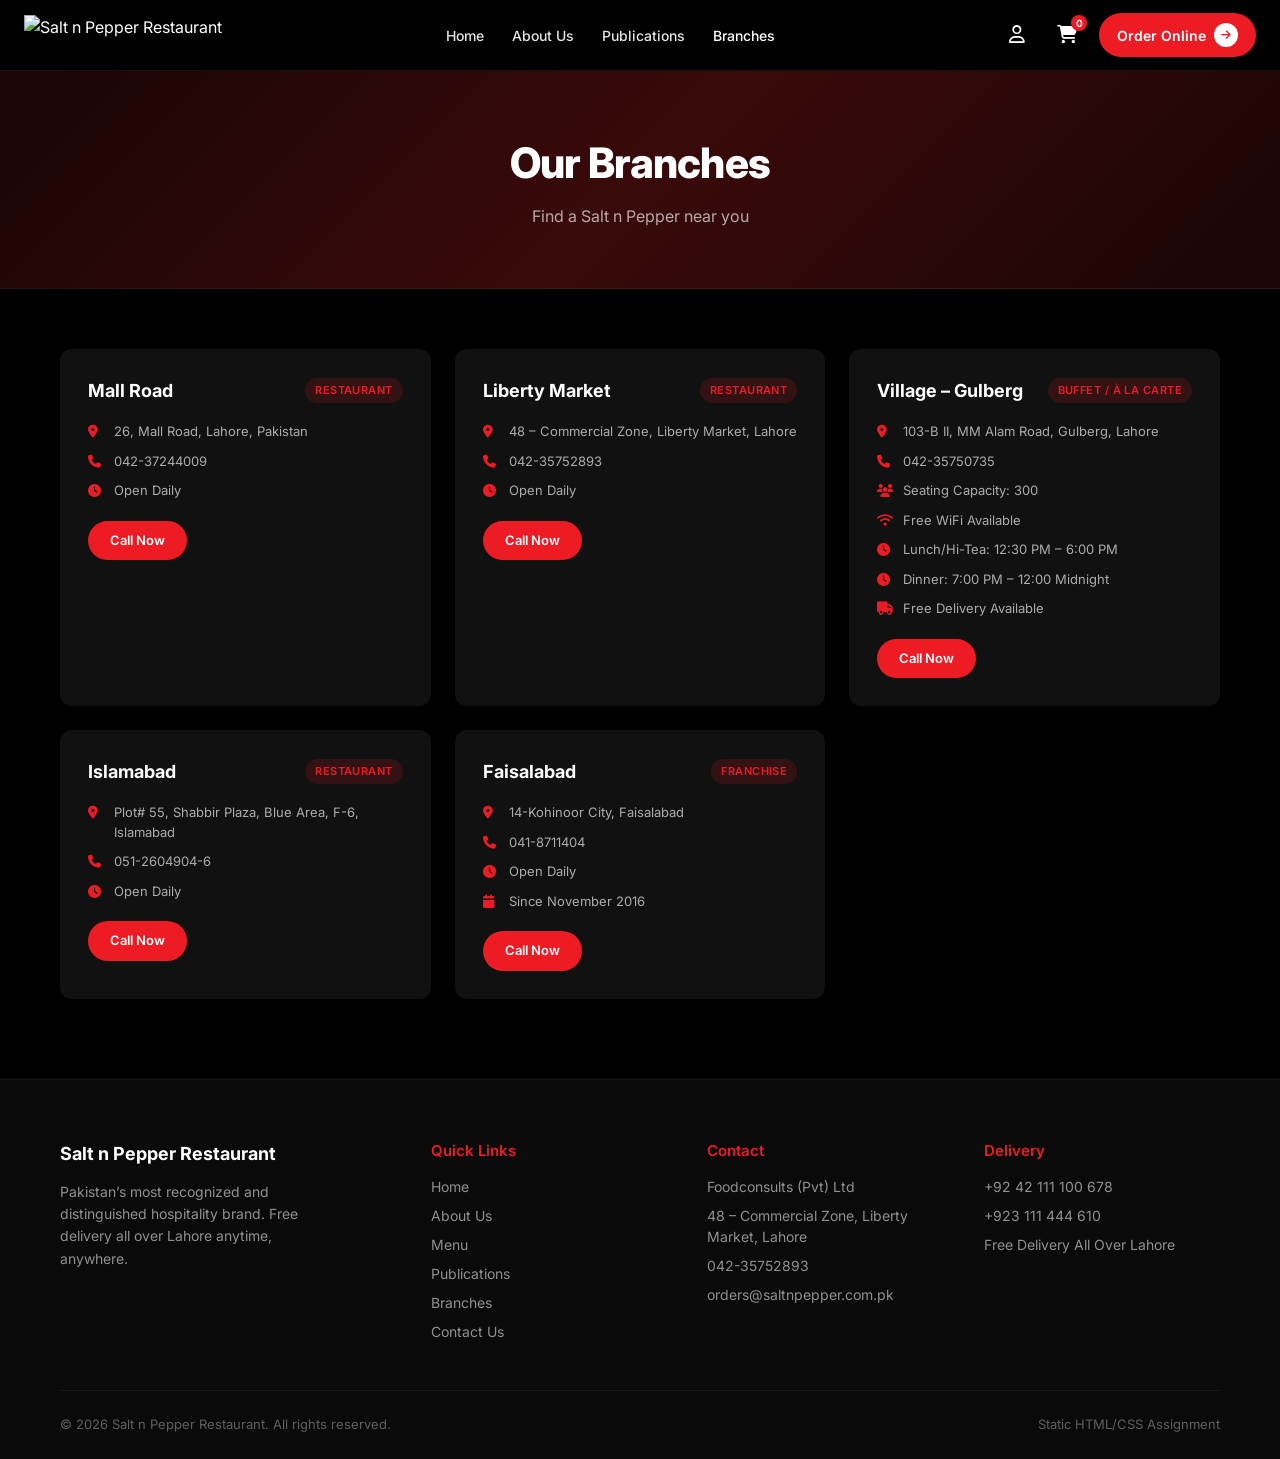
==== branches.html @ 23526e66 "Add files via upload" ====
<!DOCTYPE html>
<html lang="en">
<head>
  <meta charset="UTF-8">
  <meta name="viewport" content="width=device-width, initial-scale=1.0">
  <meta name="description" content="Salt n Pepper Restaurant Branches across Pakistan">
  <title> Restaurant website</title>
  <!-- Educational Student Practice Project Only -->
  <link rel="icon" type="image/x-icon" href="https://static.tossdown.com/site/7902afc3-10ba-4230-9b7a-6c29fbe3e4dc.webp">
  <link rel="preconnect" href="https://fonts.googleapis.com">
  <link rel="preconnect" href="https://fonts.gstatic.com" crossorigin>
  <link href="https://fonts.googleapis.com/css2?family=Inter:wght@400;500;600;700;800;900&display=swap" rel="stylesheet">
  <link rel="stylesheet" href="https://cdnjs.cloudflare.com/ajax/libs/font-awesome/6.5.1/css/all.min.css">
  <link rel="stylesheet" href="styles.css">
</head>
<body>

  <!-- HEADER -->
  <header class="web-header">
    <div class="header-container">
      <a href="index.html" class="logo">
        <img src="https://images-beta.tossdown.com/site/65b73fb7-2706-4440-87b9-9555fcd0ba80.webp" alt="Salt n Pepper Restaurant">
      </a>
      <nav class="main-nav">
        <ul>
          <li><a href="index.html">Home</a></li>
          <li><a href="about.html">About Us</a></li>
          <li><a href="publications.html">Publications</a></li>
          <li><a href="branches.html" class="active">Branches</a></li>
        </ul>
      </nav>
      <div class="header-right">
        <a href="#" class="icon-link" title="Account"><i class="fa-regular fa-user"></i></a>
        <a href="#" class="icon-link cart-link" title="Cart">
          <i class="fa-solid fa-cart-shopping"></i>
          <span class="cart-count">0</span>
        </a>
        <a href="menu.html" class="btn-order-online">
          Order Online
          <span class="arrow-circle"><i class="fa-solid fa-arrow-right"></i></span>
        </a>
      </div>
      <button class="mobile-toggle" aria-label="Menu"><i class="fa-solid fa-bars"></i></button>
    </div>
  </header>

  <!-- PAGE BANNER -->
  <section class="page-banner">
    <div class="container">
      <h1>Our Branches</h1>
      <p>Find a Salt n Pepper near you</p>
    </div>
  </section>

  <!-- BRANCHES -->
  <section class="page-content">
    <div class="container">
      <div class="branches-grid">
        <!-- Branch 1 -->
        <div class="branch-card">
          <div class="branch-header">
            <h3>Mall Road</h3>
            <span class="branch-tag">Restaurant</span>
          </div>
          <ul class="branch-details">
            <li><i class="fa-solid fa-location-dot"></i> 26, Mall Road, Lahore, Pakistan</li>
            <li><i class="fa-solid fa-phone"></i> 042-37244009</li>
            <li><i class="fa-solid fa-clock"></i> Open Daily</li>
          </ul>
          <a href="tel:04237244009" class="btn-red btn-sm">Call Now</a>
        </div>

        <!-- Branch 2 -->
        <div class="branch-card">
          <div class="branch-header">
            <h3>Liberty Market</h3>
            <span class="branch-tag">Restaurant</span>
          </div>
          <ul class="branch-details">
            <li><i class="fa-solid fa-location-dot"></i> 48 – Commercial Zone, Liberty Market, Lahore</li>
            <li><i class="fa-solid fa-phone"></i> 042-35752893</li>
            <li><i class="fa-solid fa-clock"></i> Open Daily</li>
          </ul>
          <a href="tel:04235752893" class="btn-red btn-sm">Call Now</a>
        </div>

        <!-- Branch 3 -->
        <div class="branch-card">
          <div class="branch-header">
            <h3>Village – Gulberg</h3>
            <span class="branch-tag">Buffet / À la carte</span>
          </div>
          <ul class="branch-details">
            <li><i class="fa-solid fa-location-dot"></i> 103-B II, MM Alam Road, Gulberg, Lahore</li>
            <li><i class="fa-solid fa-phone"></i> 042-35750735</li>
            <li><i class="fa-solid fa-users"></i> Seating Capacity: 300</li>
            <li><i class="fa-solid fa-wifi"></i> Free WiFi Available</li>
            <li><i class="fa-solid fa-clock"></i> Lunch/Hi-Tea: 12:30 PM – 6:00 PM</li>
            <li><i class="fa-solid fa-clock"></i> Dinner: 7:00 PM – 12:00 Midnight</li>
            <li><i class="fa-solid fa-truck"></i> Free Delivery Available</li>
          </ul>
          <a href="tel:04235750735" class="btn-red btn-sm">Call Now</a>
        </div>

        <!-- Branch 4 -->
        <div class="branch-card">
          <div class="branch-header">
            <h3>Islamabad</h3>
            <span class="branch-tag">Restaurant</span>
          </div>
          <ul class="branch-details">
            <li><i class="fa-solid fa-location-dot"></i> Plot# 55, Shabbir Plaza, Blue Area, F-6, Islamabad</li>
            <li><i class="fa-solid fa-phone"></i> 051-2604904-6</li>
            <li><i class="fa-solid fa-clock"></i> Open Daily</li>
          </ul>
          <a href="tel:0512604904" class="btn-red btn-sm">Call Now</a>
        </div>

        <!-- Branch 5 -->
        <div class="branch-card">
          <div class="branch-header">
            <h3>Faisalabad</h3>
            <span class="branch-tag">Franchise</span>
          </div>
          <ul class="branch-details">
            <li><i class="fa-solid fa-location-dot"></i> 14-Kohinoor City, Faisalabad</li>
            <li><i class="fa-solid fa-phone"></i> 041-8711404</li>
            <li><i class="fa-solid fa-clock"></i> Open Daily</li>
            <li><i class="fa-solid fa-calendar"></i> Since November 2016</li>
          </ul>
          <a href="tel:0418711404" class="btn-red btn-sm">Call Now</a>
        </div>
      </div>
    </div>
  </section>

  <!-- FOOTER -->
  <footer class="site-footer">
    <div class="container">
      <div class="footer-grid">
        <div class="footer-col">
          <h3>Salt n Pepper Restaurant</h3>
          <p>Pakistan’s most recognized and distinguished hospitality brand. Free delivery all over Lahore anytime, anywhere.</p>
        </div>
        <div class="footer-col">
          <h4>Quick Links</h4>
          <ul>
            <li><a href="index.html">Home</a></li>
            <li><a href="about.html">About Us</a></li>
            <li><a href="menu.html">Menu</a></li>
            <li><a href="publications.html">Publications</a></li>
            <li><a href="branches.html">Branches</a></li>
            <li><a href="contact.html">Contact Us</a></li>
          </ul>
        </div>
        <div class="footer-col">
          <h4>Contact</h4>
          <ul>
            <li>Foodconsults (Pvt) Ltd</li>
            <li>48 – Commercial Zone, Liberty Market, Lahore</li>
            <li>042-35752893</li>
            <li>orders@saltnpepper.com.pk</li>
          </ul>
        </div>
        <div class="footer-col">
          <h4>Delivery</h4>
          <ul>
            <li>+92 42 111 100 678</li>
            <li>+923 111 444 610</li>
            <li>Free Delivery All Over Lahore</li>
          </ul>
        </div>
      </div>
      <div class="footer-bottom">
        <span>© 2026 Salt n Pepper Restaurant. All rights reserved.</span>
        <span>Static HTML/CSS Assignment</span>
      </div>
    </div>
  </footer>

</body>
</html>
---- styles.css ----
/* ===== RESET & BASE ===== */
*, *::before, *::after {
  margin: 0;
  padding: 0;
  box-sizing: border-box;
}

html {
  scroll-behavior: smooth;
}

body {
  font-family: 'Inter', system-ui, -apple-system, sans-serif;
  background: #000;
  color: #fff;
  line-height: 1.5;
  overflow-x: hidden;
}

a {
  text-decoration: none;
  color: inherit;
}

img {
  max-width: 100%;
  display: block;
}

ul {
  list-style: none;
}

.container {
  width: 100%;
  max-width: 1200px;
  margin: 0 auto;
  padding: 0 20px;
}

/* ===== HEADER (matches original black bar) ===== */
.web-header {
  background: #000;
  position: sticky;
  top: 0;
  z-index: 1000;
  border-bottom: 1px solid rgba(255,255,255,0.08);
}

.header-container {
  max-width: 1280px;
  margin: 0 auto;
  padding: 0 24px;
  height: 70px;
  display: flex;
  align-items: center;
  justify-content: space-between;
  gap: 20px;
}

.logo img {
  height: 40px;
  width: auto;
}

.main-nav ul {
  display: flex;
  align-items: center;
  gap: 28px;
}

.main-nav a {
  font-size: 14px;
  font-weight: 500;
  color: #e5e5e5;
  transition: color 0.2s;
}

.main-nav a:hover,
.main-nav a.active {
  color: #fff;
}

.header-right {
  display: flex;
  align-items: center;
  gap: 14px;
}

.icon-link {
  color: #fff;
  font-size: 18px;
  width: 36px;
  height: 36px;
  display: flex;
  align-items: center;
  justify-content: center;
  border-radius: 50%;
  transition: background 0.2s;
  position: relative;
}

.icon-link:hover {
  background: rgba(255,255,255,0.08);
}

.cart-count {
  position: absolute;
  top: -2px;
  right: -2px;
  background: #ed1c24;
  color: #fff;
  font-size: 10px;
  font-weight: 700;
  width: 16px;
  height: 16px;
  border-radius: 50%;
  display: flex;
  align-items: center;
  justify-content: center;
}

.btn-order-online {
  display: inline-flex;
  align-items: center;
  gap: 8px;
  background: #ed1c24;
  color: #fff;
  font-size: 14px;
  font-weight: 600;
  padding: 10px 18px;
  border-radius: 50px;
  transition: background 0.2s, transform 0.15s;
}

.btn-order-online:hover {
  background: #c4171d;
  transform: translateY(-1px);
}

.arrow-circle {
  background: #fff;
  color: #ed1c24;
  width: 24px;
  height: 24px;
  border-radius: 50%;
  display: flex;
  align-items: center;
  justify-content: center;
  font-size: 11px;
}

.mobile-toggle {
  display: none;
  background: none;
  border: none;
  color: #fff;
  font-size: 22px;
  cursor: pointer;
  padding: 6px;
}

/* ===== HERO BANNER ===== */
.hero-banner {
  width: 100%;
  position: relative;
  background: #000;
  line-height: 0;
}

.banner-img {
  width: 100%;
  height: auto;
  display: block;
  object-fit: cover;
  max-height: 620px;
}

/* ===== SECTION HEADINGS ===== */
.section-heading {
  text-align: center;
  margin-bottom: 40px;
}

.section-heading h2 {
  font-size: 36px;
  font-weight: 700;
  color: #fff;
  letter-spacing: -0.02em;
}

/* ===== CATEGORIES ===== */
.categories-section {
  padding: 70px 0 50px;
  background: #000;
}

.category-grid {
  display: grid;
  grid-template-columns: repeat(4, 1fr);
  gap: 24px;
}

.category-card {
  display: flex;
  flex-direction: column;
  align-items: center;
  text-align: center;
  transition: transform 0.25s;
}

.category-card:hover {
  transform: translateY(-6px);
}

.category-card img {
  width: 100%;
  height: 220px;
  object-fit: cover;
  border-radius: 8px;
  margin-bottom: 14px;
}

.category-card span {
  font-size: 16px;
  font-weight: 500;
  color: #fff;
}

/* ===== DEALS ===== */
.deals-section {
  padding: 50px 0 70px;
  background: #0a0a0a;
}

.deals-grid {
  display: grid;
  grid-template-columns: repeat(3, 1fr);
  gap: 28px;
}

.deal-card {
  background: #111;
  border-radius: 10px;
  overflow: hidden;
  transition: transform 0.25s, box-shadow 0.25s;
}

.deal-card:hover {
  transform: translateY(-6px);
  box-shadow: 0 16px 40px rgba(237, 28, 36, 0.15);
}

.deal-img img {
  width: 100%;
  height: 220px;
  object-fit: cover;
}

.deal-body {
  padding: 20px;
  text-align: center;
}

.deal-body h3 {
  font-size: 18px;
  font-weight: 600;
  margin-bottom: 10px;
  color: #fff;
}

.deal-body p {
  font-size: 13px;
  color: rgba(255,255,255,0.65);
  line-height: 1.5;
  margin-bottom: 14px;
  min-height: 60px;
}

.deal-price {
  font-size: 18px;
  font-weight: 700;
  color: #ed1c24;
}

/* ===== DISCOVER SECTION ===== */
.discover-section {
  padding: 80px 0;
  background: #000;
}

.discover-grid {
  display: grid;
  grid-template-columns: 1fr 1fr;
  gap: 50px;
  align-items: center;
}

.discover-image img {
  width: 100%;
  border-radius: 10px;
  object-fit: cover;
}

.discover-content .kicker {
  display: block;
  font-size: 13px;
  font-weight: 600;
  color: #ed1c24;
  letter-spacing: 0.08em;
  text-transform: uppercase;
  margin-bottom: 12px;
}

.discover-content h2 {
  font-size: 36px;
  font-weight: 700;
  margin-bottom: 18px;
  line-height: 1.2;
}

.discover-content p {
  font-size: 15px;
  color: rgba(255,255,255,0.7);
  line-height: 1.7;
  margin-bottom: 28px;
}

.btn-red {
  display: inline-flex;
  align-items: center;
  justify-content: center;
  background: #ed1c24;
  color: #fff;
  font-size: 14px;
  font-weight: 600;
  padding: 12px 28px;
  border-radius: 50px;
  transition: background 0.2s;
}

.btn-red:hover {
  background: #c4171d;
}

/* ===== FOOTER ===== */
.site-footer {
  background: #0a0a0a;
  border-top: 1px solid rgba(255,255,255,0.06);
  padding: 60px 0 24px;
}

.footer-grid {
  display: grid;
  grid-template-columns: 1.4fr 1fr 1fr 1fr;
  gap: 40px;
  margin-bottom: 40px;
}

.footer-col h3 {
  font-size: 18px;
  font-weight: 700;
  margin-bottom: 14px;
}

.footer-col h4 {
  font-size: 15px;
  font-weight: 600;
  color: #ed1c24;
  margin-bottom: 14px;
}

.footer-col p {
  font-size: 14px;
  color: rgba(255,255,255,0.55);
  max-width: 280px;
  line-height: 1.6;
}

.footer-col ul li {
  font-size: 14px;
  color: rgba(255,255,255,0.55);
  margin-bottom: 8px;
}

.footer-col ul li a:hover {
  color: #fff;
}

.footer-bottom {
  display: flex;
  justify-content: space-between;
  padding-top: 24px;
  border-top: 1px solid rgba(255,255,255,0.06);
  font-size: 13px;
  color: rgba(255,255,255,0.35);
}

/* ===== RESPONSIVE ===== */
@media (max-width: 1024px) {
  .category-grid {
    grid-template-columns: repeat(2, 1fr);
  }
  .deals-grid {
    grid-template-columns: repeat(2, 1fr);
  }
  .discover-grid {
    grid-template-columns: 1fr;
    gap: 30px;
  }
  .footer-grid {
    grid-template-columns: 1fr 1fr;
  }
}

@media (max-width: 768px) {
  .main-nav {
    display: none;
  }
  .header-right .icon-link {
    display: none;
  }
  .mobile-toggle {
    display: block;
  }
  .btn-order-online {
    padding: 8px 14px;
    font-size: 13px;
  }
  .section-heading h2 {
    font-size: 28px;
  }
  .category-grid {
    grid-template-columns: 1fr 1fr;
    gap: 16px;
  }
  .category-card img {
    height: 160px;
  }
  .deals-grid {
    grid-template-columns: 1fr;
  }
  .footer-grid {
    grid-template-columns: 1fr;
    gap: 28px;
  }
  .footer-bottom {
    flex-direction: column;
    gap: 8px;
    text-align: center;
  }
  .banner-img {
    max-height: 380px;
    object-fit: cover;
  }
}

@media (max-width: 480px) {
  .header-container {
    padding: 0 16px;
  }
  .category-grid {
    grid-template-columns: 1fr;
  }
}

/* ===== PAGE BANNER ===== */
.page-banner {
  background: linear-gradient(135deg, #1a0505 0%, #3a0a0a 50%, #1a0505 100%);
  padding: 60px 0;
  text-align: center;
  border-bottom: 1px solid rgba(255,255,255,0.06);
}

.page-banner h1 {
  font-size: 42px;
  font-weight: 800;
  margin-bottom: 10px;
  letter-spacing: -0.02em;
}

.page-banner p {
  font-size: 16px;
  color: rgba(255,255,255,0.65);
}

/* ===== PAGE CONTENT ===== */
.page-content {
  padding: 60px 0 80px;
  background: #000;
}

/* ===== ABOUT PAGE ===== */
.about-intro {
  text-align: center;
  max-width: 800px;
  margin: 0 auto 50px;
}

.about-intro .kicker {
  display: block;
  font-size: 13px;
  font-weight: 600;
  color: #ed1c24;
  letter-spacing: 0.08em;
  text-transform: uppercase;
  margin-bottom: 12px;
}

.about-intro h2 {
  font-size: 32px;
  font-weight: 700;
  margin-bottom: 16px;
}

.about-intro p {
  font-size: 15px;
  color: rgba(255,255,255,0.7);
  line-height: 1.7;
}

.about-grid {
  display: grid;
  grid-template-columns: repeat(3, 1fr);
  gap: 28px;
  margin-bottom: 60px;
}

.about-card {
  background: #111;
  border-radius: 12px;
  padding: 32px 24px;
  text-align: center;
  transition: transform 0.25s;
}

.about-card:hover {
  transform: translateY(-5px);
}

.about-icon {
  width: 56px;
  height: 56px;
  background: rgba(237, 28, 36, 0.15);
  color: #ed1c24;
  border-radius: 50%;
  display: flex;
  align-items: center;
  justify-content: center;
  font-size: 22px;
  margin: 0 auto 18px;
}

.about-card h3 {
  font-size: 18px;
  font-weight: 600;
  margin-bottom: 12px;
}

.about-card p {
  font-size: 14px;
  color: rgba(255,255,255,0.6);
  line-height: 1.6;
}

.about-history h2 {
  font-size: 28px;
  font-weight: 700;
  margin-bottom: 28px;
  text-align: center;
}

.history-item {
  background: #111;
  border-radius: 10px;
  padding: 28px;
  margin-bottom: 20px;
  border-left: 4px solid #ed1c24;
}

.history-item h3 {
  font-size: 18px;
  font-weight: 600;
  margin-bottom: 10px;
  color: #ed1c24;
}

.history-item p {
  font-size: 14px;
  color: rgba(255,255,255,0.65);
  line-height: 1.7;
}

/* ===== PUBLICATIONS ===== */
.pub-grid {
  display: grid;
  grid-template-columns: repeat(3, 1fr);
  gap: 24px;
}

.pub-card {
  background: #111;
  border-radius: 12px;
  padding: 28px 24px;
  text-align: center;
  transition: transform 0.25s, box-shadow 0.25s;
}

.pub-card:hover {
  transform: translateY(-5px);
  box-shadow: 0 12px 30px rgba(237, 28, 36, 0.12);
}

.pub-icon {
  width: 48px;
  height: 48px;
  background: rgba(237, 28, 36, 0.15);
  color: #ed1c24;
  border-radius: 50%;
  display: flex;
  align-items: center;
  justify-content: center;
  font-size: 18px;
  margin: 0 auto 16px;
}

.pub-card h3 {
  font-size: 16px;
  font-weight: 600;
  margin-bottom: 10px;
  line-height: 1.3;
}

.pub-card p {
  font-size: 13px;
  color: rgba(255,255,255,0.55);
  margin-bottom: 14px;
}

.pub-phone {
  display: inline-flex;
  align-items: center;
  gap: 8px;
  font-size: 14px;
  font-weight: 600;
  color: #ed1c24;
}

.pub-phone:hover {
  color: #fff;
}

/* ===== BRANCHES ===== */
.branches-grid {
  display: grid;
  grid-template-columns: repeat(3, 1fr);
  gap: 24px;
}

.branch-card {
  background: #111;
  border-radius: 12px;
  padding: 28px;
  transition: transform 0.25s;
}

.branch-card:hover {
  transform: translateY(-5px);
}

.branch-header {
  display: flex;
  align-items: center;
  justify-content: space-between;
  margin-bottom: 18px;
  flex-wrap: wrap;
  gap: 8px;
}

.branch-header h3 {
  font-size: 18px;
  font-weight: 700;
}

.branch-tag {
  font-size: 11px;
  font-weight: 600;
  background: rgba(237, 28, 36, 0.15);
  color: #ed1c24;
  padding: 4px 10px;
  border-radius: 20px;
  text-transform: uppercase;
  letter-spacing: 0.04em;
}

.branch-details {
  margin-bottom: 20px;
}

.branch-details li {
  font-size: 13px;
  color: rgba(255,255,255,0.65);
  margin-bottom: 10px;
  display: flex;
  align-items: flex-start;
  gap: 10px;
}

.branch-details li i {
  color: #ed1c24;
  width: 16px;
  margin-top: 3px;
  flex-shrink: 0;
}

.btn-sm {
  padding: 10px 22px;
  font-size: 13px;
}

/* ===== CONTACT ===== */
.contact-grid {
  display: grid;
  grid-template-columns: 1fr 1fr;
  gap: 50px;
  align-items: start;
}

.contact-info h2 {
  font-size: 28px;
  font-weight: 700;
  margin-bottom: 16px;
}

.contact-info > p {
  font-size: 14px;
  color: rgba(255,255,255,0.65);
  line-height: 1.7;
  margin-bottom: 32px;
}

.contact-details {
  display: flex;
  flex-direction: column;
  gap: 20px;
}

.contact-item {
  display: flex;
  gap: 16px;
  align-items: flex-start;
}

.contact-item i {
  width: 40px;
  height: 40px;
  background: rgba(237, 28, 36, 0.15);
  color: #ed1c24;
  border-radius: 50%;
  display: flex;
  align-items: center;
  justify-content: center;
  flex-shrink: 0;
  font-size: 15px;
}

.contact-item strong {
  display: block;
  font-size: 14px;
  font-weight: 600;
  margin-bottom: 4px;
}

.contact-item p {
  font-size: 13px;
  color: rgba(255,255,255,0.6);
}

.contact-form-box {
  background: #111;
  border-radius: 12px;
  padding: 32px;
}

.contact-form-box h3 {
  font-size: 20px;
  font-weight: 700;
  margin-bottom: 24px;
}

.form-group {
  margin-bottom: 18px;
}

.form-group label {
  display: block;
  font-size: 13px;
  font-weight: 500;
  margin-bottom: 8px;
  color: rgba(255,255,255,0.8);
}

.form-group input,
.form-group textarea {
  width: 100%;
  background: #1a1a1a;
  border: 1px solid rgba(255,255,255,0.1);
  border-radius: 8px;
  padding: 12px 16px;
  font-size: 14px;
  color: #fff;
  font-family: inherit;
  transition: border-color 0.2s;
  outline: none;
}

.form-group input:focus,
.form-group textarea:focus {
  border-color: #ed1c24;
}

.form-group textarea {
  resize: vertical;
  min-height: 120px;
}

.contact-form .btn-red {
  width: 100%;
  border: none;
  cursor: pointer;
  margin-top: 8px;
}

/* ===== RESPONSIVE EXTRA ===== */
@media (max-width: 1024px) {
  .about-grid,
  .pub-grid,
  .branches-grid {
    grid-template-columns: repeat(2, 1fr);
  }
  .contact-grid {
    grid-template-columns: 1fr;
    gap: 40px;
  }
}

@media (max-width: 768px) {
  .page-banner h1 {
    font-size: 32px;
  }
  .about-grid,
  .pub-grid,
  .branches-grid {
    grid-template-columns: 1fr;
  }
}
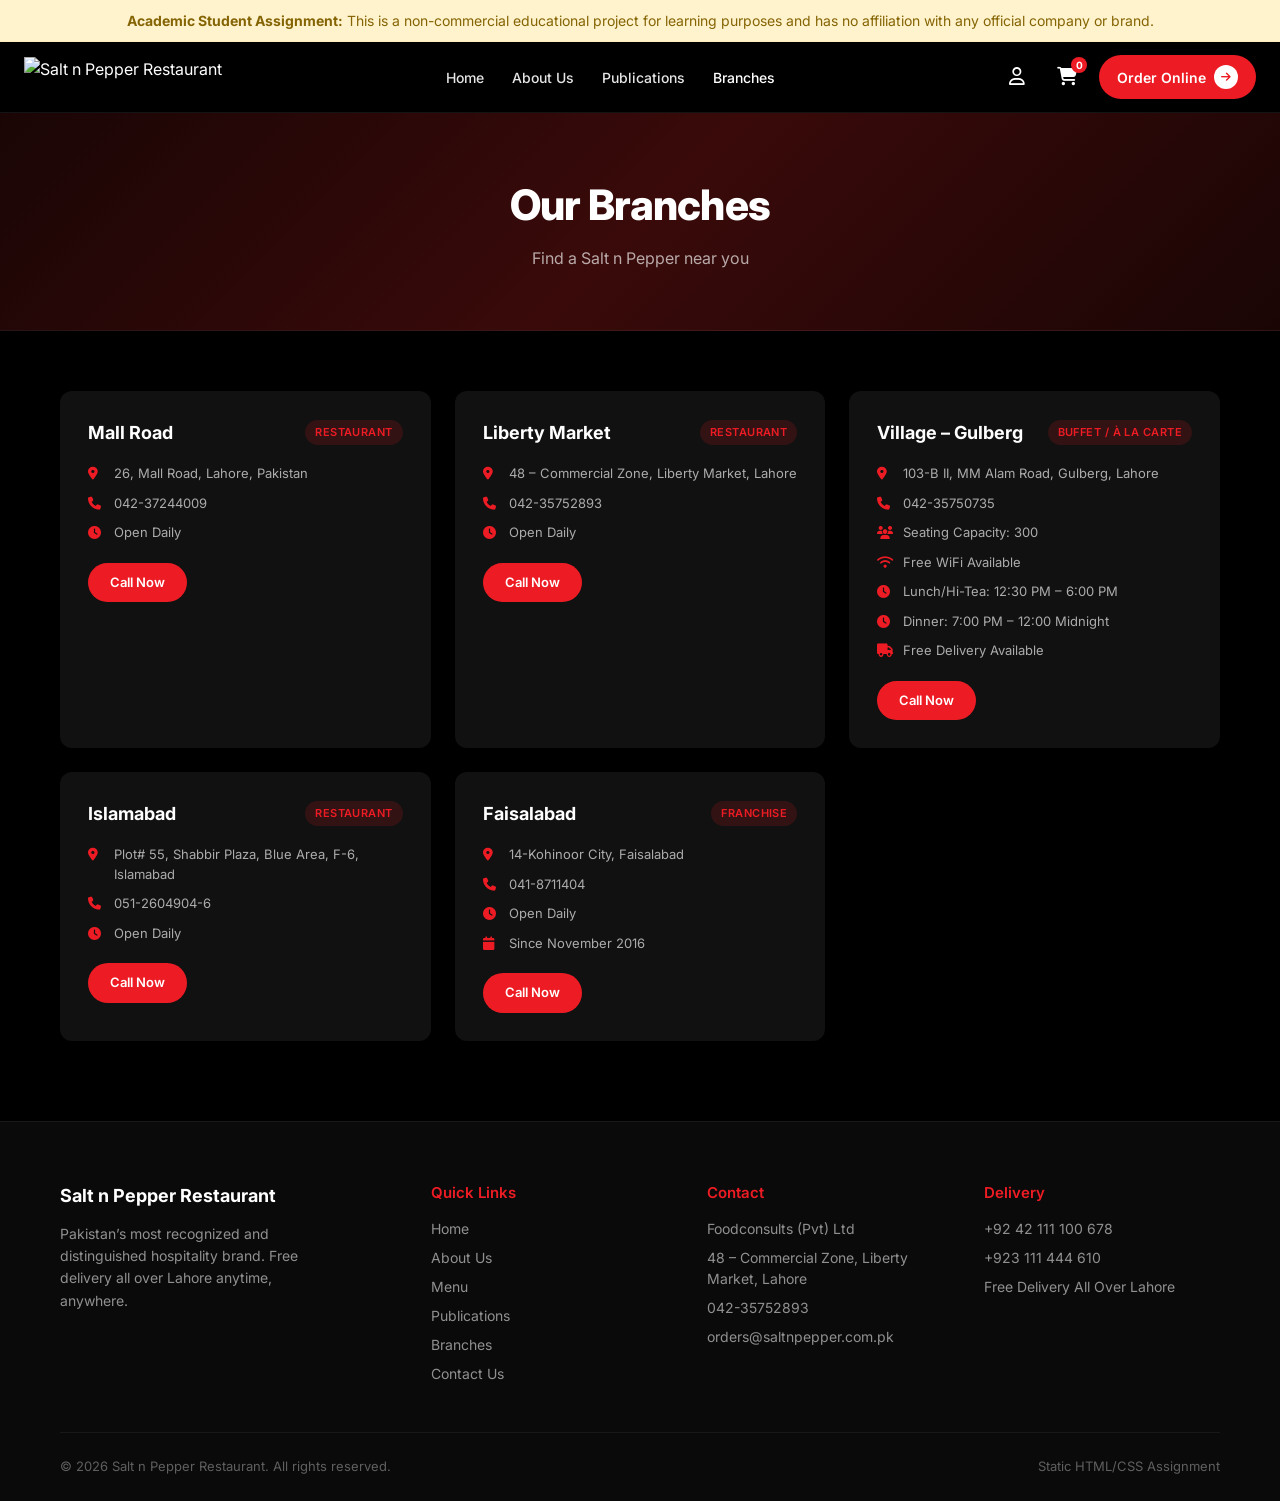
==== commit 9abda70b: "Update branches.html" ====
--- a/branches.html
+++ b/branches.html
@@ -5,6 +5,9 @@
   <meta name="viewport" content="width=device-width, initial-scale=1.0">
   <meta name="description" content="Salt n Pepper Restaurant Branches across Pakistan">
   <title> Restaurant website</title>
+  <div style="background: #fff3cd; color: #856404; padding: 10px; text-align: center; font-size: 14px; border-bottom: 1px solid #ffeeba;">
+    <strong>Academic Student Assignment:</strong> This is a non-commercial educational project for learning purposes and has no affiliation with any official company or brand.
+</div>
   <!-- Educational Student Practice Project Only -->
   <link rel="icon" type="image/x-icon" href="https://static.tossdown.com/site/7902afc3-10ba-4230-9b7a-6c29fbe3e4dc.webp">
   <link rel="preconnect" href="https://fonts.googleapis.com">
@@ -179,4 +182,4 @@
   </footer>
 
 </body>
-</html>+</html>
